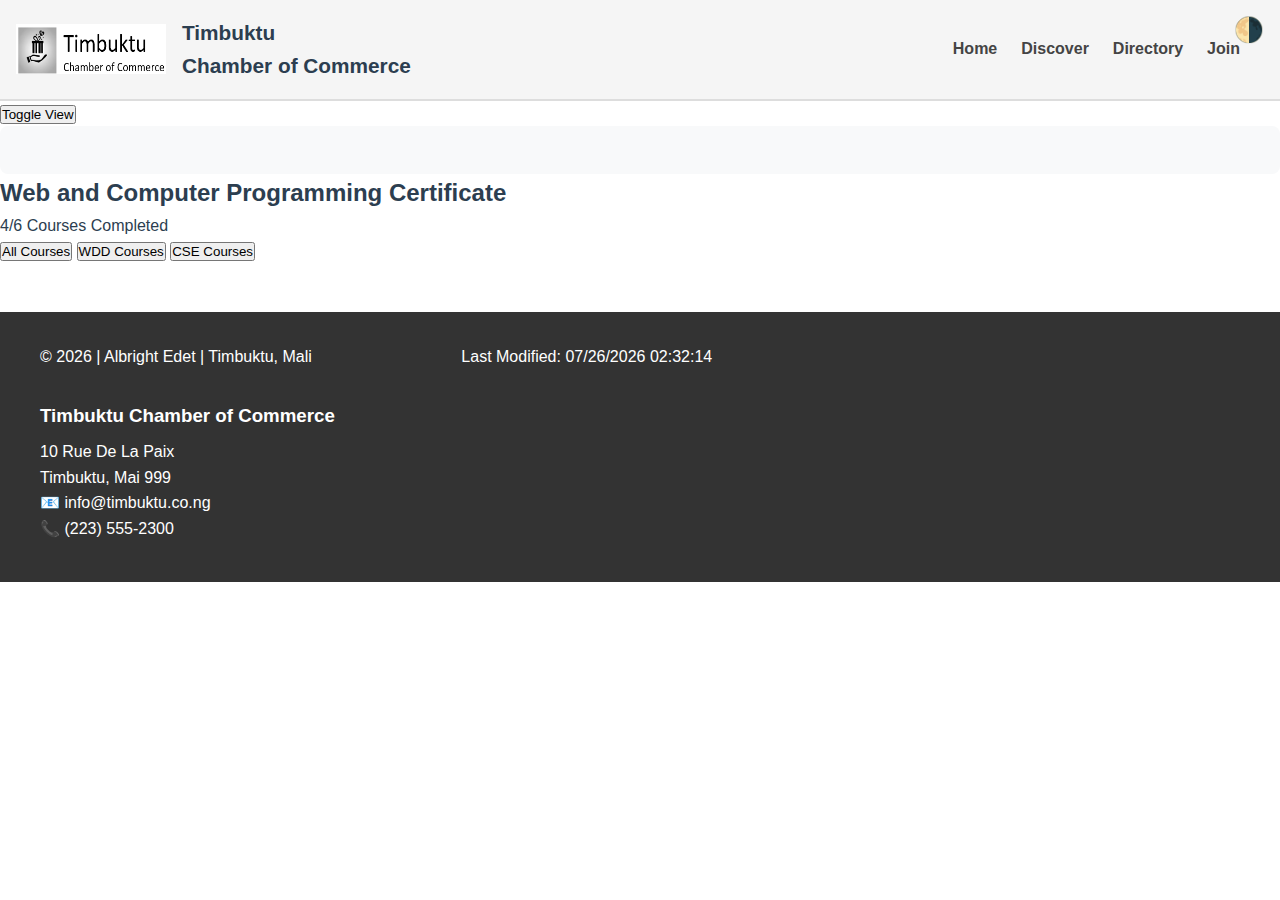
==== chamber/index.html @ 40a5cd1f "directory page" ====
<!DOCTYPE html>
<html lang="en">
<head>
    <meta charset="UTF-8">
    <meta name="viewport" content="width=device-width, initial-scale=1.0">
    <meta property="og:title" content="Timbuktu Chamber of Commerce">
    <meta property="og:type" content="website">
    <meta property="og:image" content="https://example.com/images/timbuktu-cityscape.jpg">
    <meta property="og:url" content="https://www.timbuktu-chamber.org">
    <meta name="description" content="Timbuktu Chamber of Commerce - Your source for local business and community information">
    <meta name="author" content="Albright Edet">
    <meta property="og:description" content="Timbuktu Chamber of Commerce - Your source for local business and community information">
    <meta name="twitter:card" content="summary_large_image">
    <title>Timbuktu Chamber of Commerce</title>
    <link rel="stylesheet" href="https://fonts.googleapis.com/css2?family=Roboto:wght@300;500&family=Open+Sans:wght@400;700&display=swap">
    <link rel="stylesheet" href="styles/style.css">
    <script src="scripts/navigation.js" defer></script>
    <script src="scripts/date.js" defer></script>
    <script src="scripts/course.js" defer></script>
    <script src="scripts/theme.js" defer></script>
    <script src="scripts/members.js" defer></script>
</head>
<body>
    <header>
        <div class="header-content">
            <img src="images/Tim.webp" alt="Chamber Logo" width="150" height="50">
            <h1>Timbuktu<br><span>Chamber of Commerce</span></h1>
        </div>
        <nav class="main-nav">
            <button class="menu-toggle" aria-label="Toggle navigation">☰</button>
            <ul class="nav-list">
                <li><a href="index.html" class="active">Home</a></li>
                <li><a href="#">Discover</a></li>
                <li><a href="Directory.html">Directory</a></li>
                <li><a href="#">Join</a></li>
            </ul>
            <button id="theme-toggle" aria-label="Toggle theme">🌗</button>
        </nav>
    </header>

    <main>
        <section class="business-listings">
            <button id="toggleView">Toggle View</button>
            <div id="membersContainer" class="grid-view"></div>
        </section>

        <aside class="weather-section">
            <!-- Weather section remains unchanged -->
        </aside>

        <section class="certificate-info">
            <h2>Web and Computer Programming Certificate</h2>
            <div class="progress-bar">
                <div class="progress-fill" style="width: calc(4/6*100%)">
                    <span>4/6 Courses Completed</span>
                </div>
            </div>
        </section>

        <section class="filter-controls">
            <button class="filter-btn active" data-filter="all">All Courses</button>
            <button class="filter-btn" data-filter="WDD">WDD Courses</button>
            <button class="filter-btn" data-filter="CSE">CSE Courses</button>
        </section>

        <section class="courses-grid" id="coursesContainer"></section>

        <div class="loading-overlay">
            <div class="spinner"></div>
        </div>
        
    </main>

    <footer>
        <div class="footer-content">
            <p>&copy; <span id="currentYear"></span> | Albright Edet | Timbuktu, Mali</p>
            <p id="lastModified"></p>
            <div class="chamber-info">
                <h3>Timbuktu Chamber of Commerce</h3>
                <p>10 Rue De La Paix<br>
                Timbuktu, Mai 999<br>
                📧 info@timbuktu.co.ng<br>
                📞 (223) 555-2300</p>
            </div>
        </div>
    </footer>
</body>
</html>
---- chamber/styles/style.css ----
/* Base Styles */
* {
  margin: 0;
  padding: 0;
  box-sizing: border-box;
  font-family: Arial, sans-serif;
}

:root {
  --primary-color: #2c3e50;
  --secondary-color: #3498db;
  --background-color: #ffffff;
  --text-color: #2c3e50;
  --light-text: #ffffff;
  --light-bg: #ecf0f1;
}

.dark-theme {
  --primary-color: #34495e;
  --secondary-color: #1abc9c;
  --background-color: #2c3e50;
  --text-color: #ecf0f1;
  --light-bg: #34495e;
}

body {
  line-height: 1.6;
  color: var(--text-color);
  background-color: var(--background-color);
  transition: background-color 0.3s, color 0.3s;
}

/* Rest of your existing styles below */
/* Header Styles */
header {
  background-color: #f5f5f5;
  padding: 1rem;
  border-bottom: 2px solid #ddd;
  display: flex;
  justify-content: space-between;
  align-items: center;
}

.header-content {
  display: flex;
  align-items: center;
}

.header-content img {
  margin-right: 1rem;
}

.main-nav {
  display: flex;
  align-items: center;
}

.nav-list {
  display: flex;
  list-style: none;
}

.nav-list li {
  margin-right: 1.5rem;
}

.nav-list li a {
  color: #444;
  text-decoration: none;
  font-weight: bold;
}

.menu-toggle {
  display: none;
}

#theme-toggle {
  position: fixed;
  top: 1rem;
  right: 1rem;
  background: none;
  border: none;
  font-size: 1.5rem;
  cursor: pointer;
  z-index: 1000;
  margin-left: 1rem;
}

.tech-pill {
  background-color: var(--secondary-color);
  color: var(--light-text);
  padding: 0.25rem 0.75rem;
  border-radius: 1rem;
  font-size: 0.85rem;
  margin: 0.25rem;
  display: inline-block;
}

.empty-state {
  text-align: center;
  grid-column: 1 / -1;
  padding: 2rem;
  opacity: 0.7;
}

.loading-overlay {
  position: fixed;
  top: 0;
  left: 0;
  width: 100%;
  height: 100%;
  background: rgba(255, 255, 255, 0.8);
  display: none;
  place-items: center;
  z-index: 1000;
}

.loading-overlay.visible {
  display: grid;
}

.spinner {
  width: 3rem;
  height: 3rem;
  border: 4px solid var(--secondary-color);
  border-top-color: transparent;
  border-radius: 50%;
  animation: spin 0.8s linear infinite;
}

@keyframes spin {
  to { transform: rotate(360deg); }
}

#membersContainer.grid-view {
    display: grid;
    grid-template-columns: repeat(auto-fit, minmax(200px, 1fr));
    gap: 1rem;
}

#membersContainer.list-view {
    display: block;
}

.member-card {
    background: var(--light-bg);
    padding: 1rem;
    border: 1px solid var(--secondary-color);
    border-radius: 8px;
    text-align: center;
}

.member-card img {
    max-width: 100%;
    height: auto;
    border-radius: 50%;
}

.member-card h3 {
    margin: 0.5rem 0;
}

.member-card p {
    margin: 0.25rem 0;
}

.member-card a {
    color: var(--secondary-color);
    text-decoration: none;
    font-weight: bold;
}

.contact-info p {
  margin: 0.3rem 0;
  color: #444;
}

/* Weather Section Styles */
.weather-section {
  background: #f8f9fa;
  padding: 1.5rem;
  border-radius: 8px;
}

.temperature {
  font-size: 2.5rem;
  font-weight: bold;
  margin: 1rem 0;
}

.condition {
  color: #666;
  font-size: 1.2rem;
  margin-bottom: 1rem;
}

.details p {
  margin: 0.5rem 0;
  color: #444;
}

/* Footer Styles */
footer {
  background-color: #333;
  color: white;
  padding: 2rem 1rem;
  margin-top: 3rem;
}

.footer-content {
  max-width: 1200px;
  margin: 0 auto;
  display: grid;
  gap: 2rem;
}

.chamber-info p {
  margin: 0.5rem 0;
}

.legal {
  border-top: 1px solid #555;
  padding-top: 1.5rem;
}

.footer-businesses {
  margin-top: 1rem;
  display: grid;
  gap: 0.5rem;
}

/* Responsive Design */
@media (min-width: 768px) {
  main {
      grid-template-columns: 2fr 1fr;
  }
  
  .footer-content {
      grid-template-columns: 1fr 2fr;
  }
  
  h1 {
      font-size: 1.3rem;
  }
  
  nav {
      margin-top: 0;
  }
}
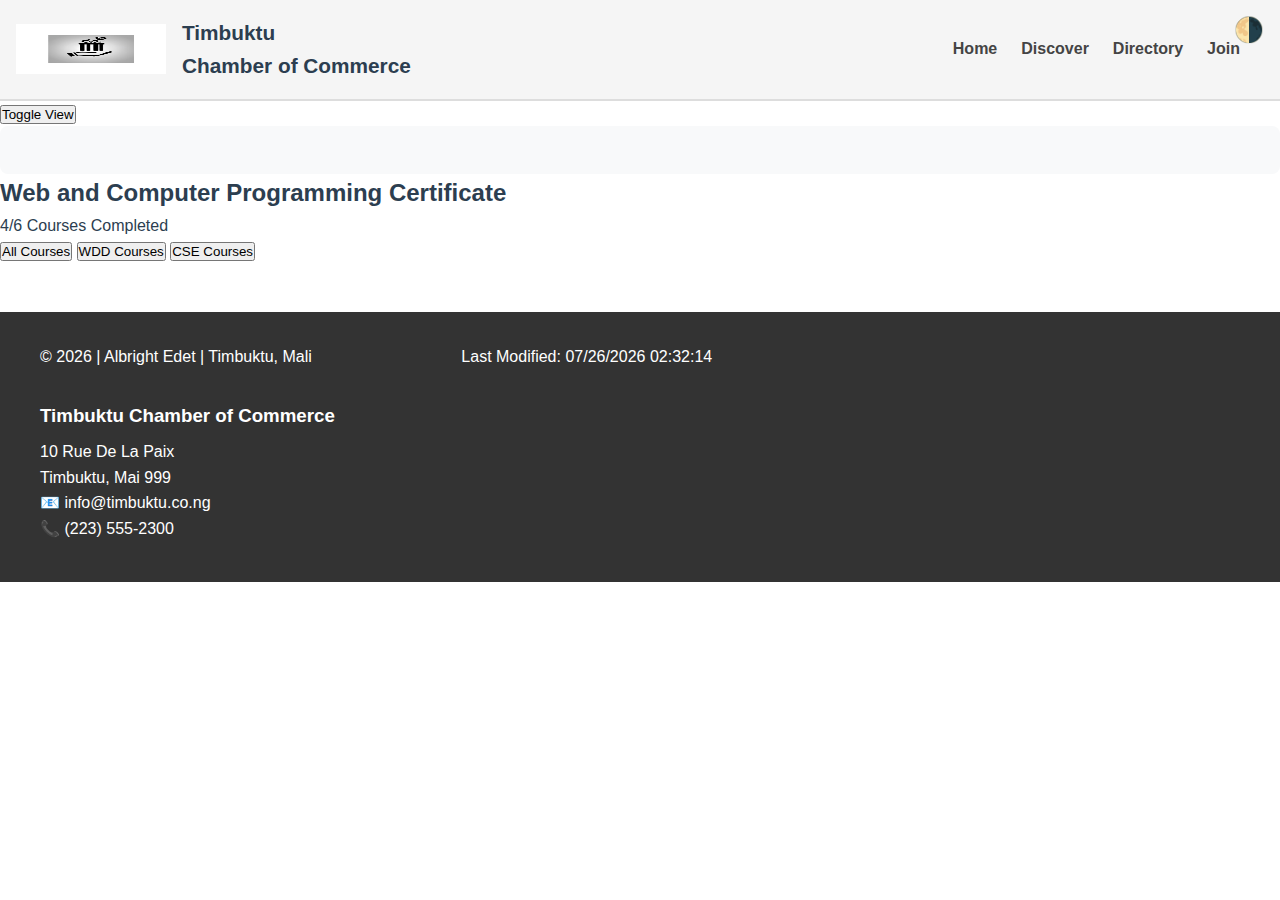
==== commit e8046597: "logo change" ====
--- a/chamber/index.html
+++ b/chamber/index.html
@@ -23,7 +23,7 @@
 <body>
     <header>
         <div class="header-content">
-            <img src="images/Tim.webp" alt="Chamber Logo" width="150" height="50">
+            <img src="images/logo.webp" alt="Chamber Logo" width="150" height="50">
             <h1>Timbuktu<br><span>Chamber of Commerce</span></h1>
         </div>
         <nav class="main-nav">
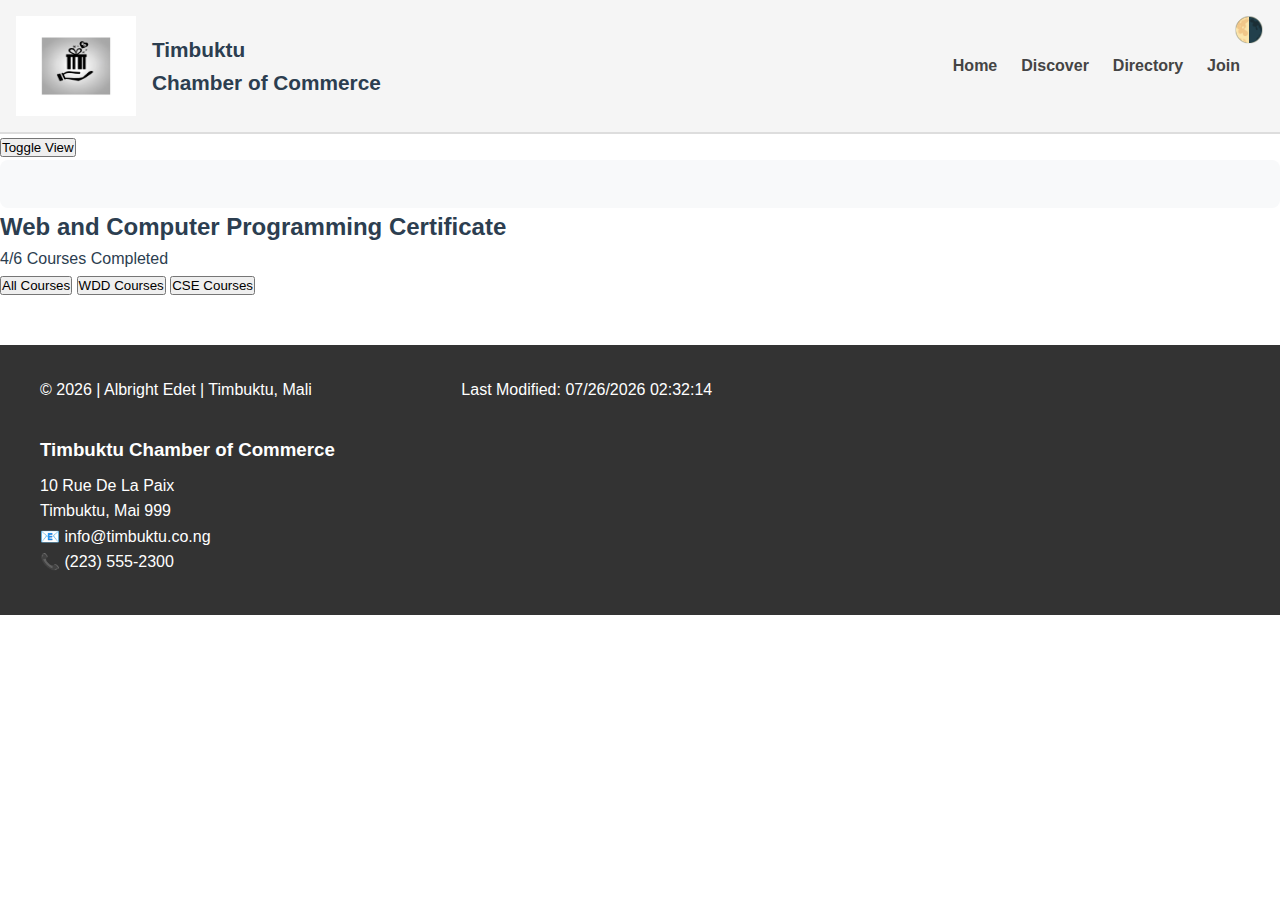
==== commit ac14356e: "logo size" ====
--- a/chamber/index.html
+++ b/chamber/index.html
@@ -23,7 +23,7 @@
 <body>
     <header>
         <div class="header-content">
-            <img src="images/logo.webp" alt="Chamber Logo" width="150" height="50">
+            <img src="images/logo.webp" alt="Chamber Logo" width="120" height="100">
             <h1>Timbuktu<br><span>Chamber of Commerce</span></h1>
         </div>
         <nav class="main-nav">
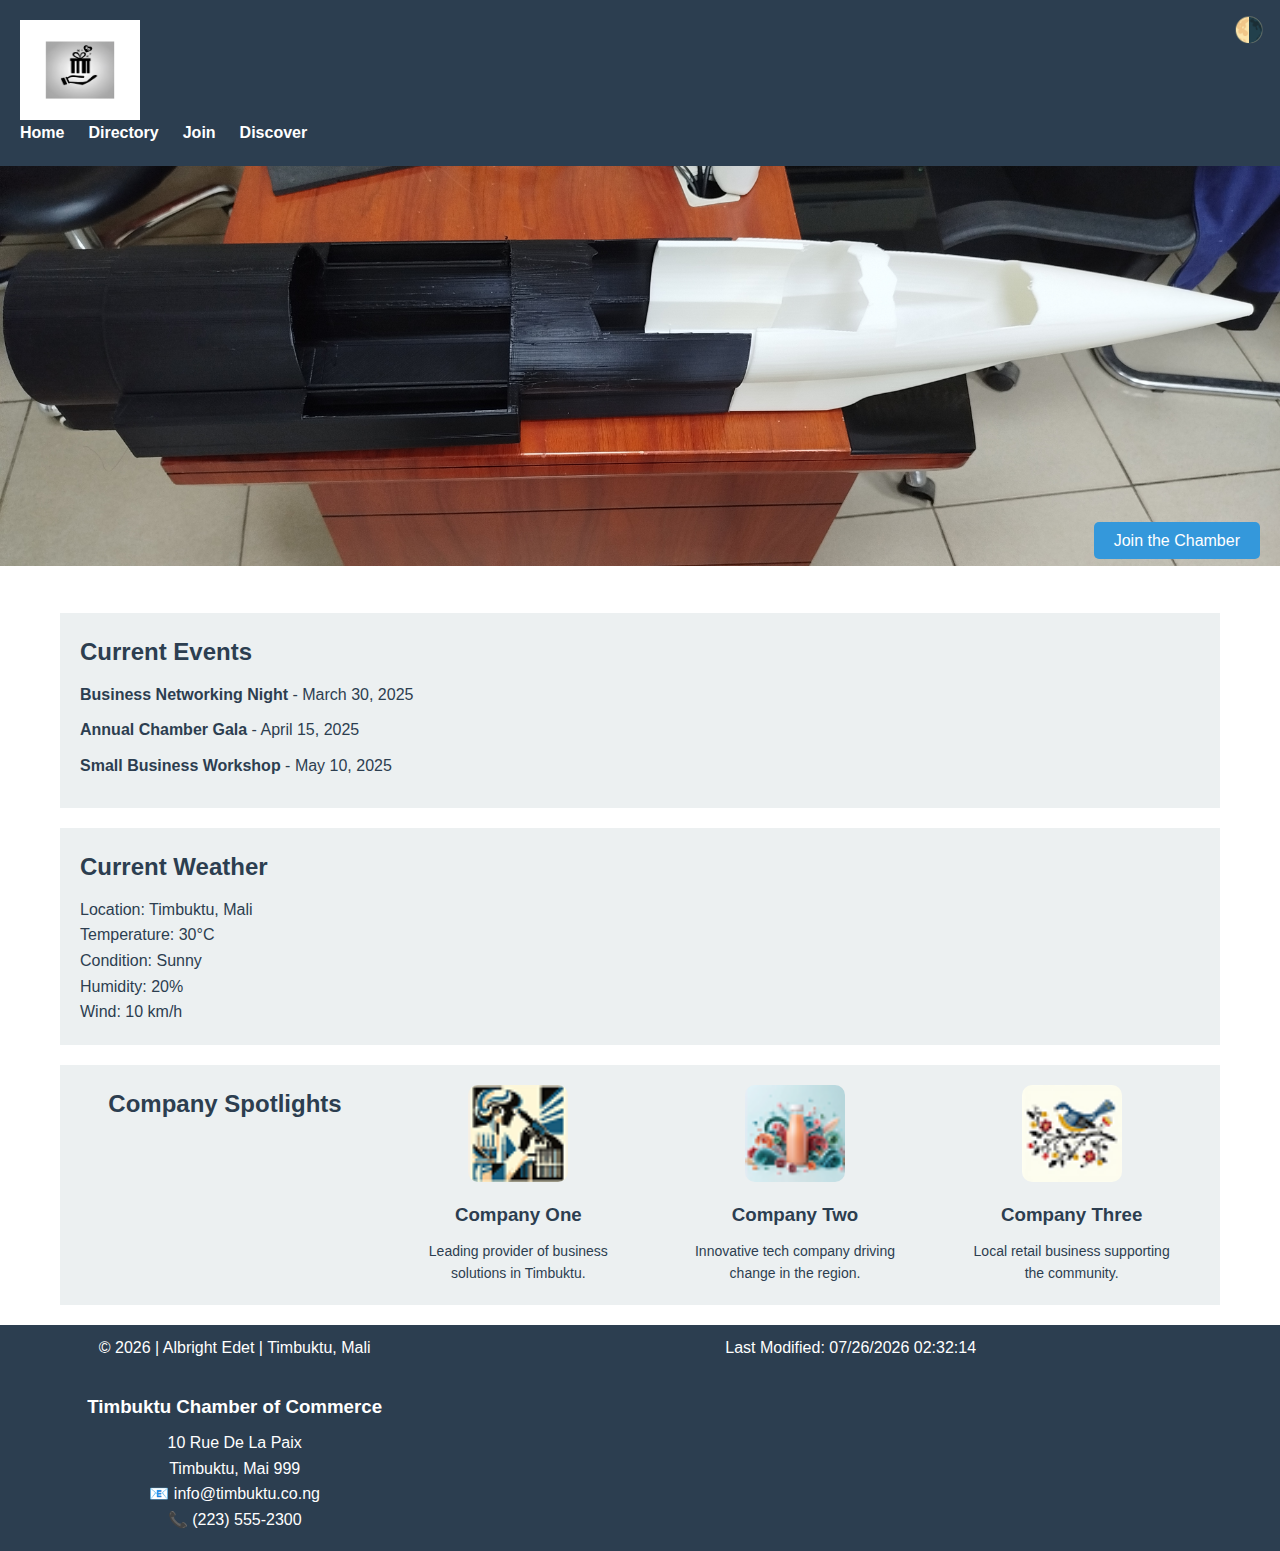
==== commit c6da4554: "comprehensive" ====
--- a/chamber/index.html
+++ b/chamber/index.html
@@ -5,7 +5,7 @@
     <meta name="viewport" content="width=device-width, initial-scale=1.0">
     <meta property="og:title" content="Timbuktu Chamber of Commerce">
     <meta property="og:type" content="website">
-    <meta property="og:image" content="https://example.com/images/timbuktu-cityscape.jpg">
+    <meta property="og:image" content="chamber/images/timbuktu-cityscape.jpg">
     <meta property="og:url" content="https://www.timbuktu-chamber.org">
     <meta name="description" content="Timbuktu Chamber of Commerce - Your source for local business and community information">
     <meta name="author" content="Albright Edet">
@@ -19,6 +19,8 @@
     <script src="scripts/course.js" defer></script>
     <script src="scripts/theme.js" defer></script>
     <script src="scripts/members.js" defer></script>
+    <!-- Favicon -->
+    <link rel="icon" href="images/favicon.ico" type="image/x-icon">
 </head>
 <body>
     <header>
@@ -30,45 +32,63 @@
             <button class="menu-toggle" aria-label="Toggle navigation">☰</button>
             <ul class="nav-list">
                 <li><a href="index.html" class="active">Home</a></li>
-                <li><a href="#">Discover</a></li>
-                <li><a href="Directory.html">Directory</a></li>
-                <li><a href="#">Join</a></li>
+                <li><a href="directory.html">Directory</a></li>
+                <li><a href="join.html">Join</a></li>
+                <li><a href="discover.html">Discover</a></li>
             </ul>
             <button id="theme-toggle" aria-label="Toggle theme">🌗</button>
         </nav>
     </header>
 
+    <div class="hero-section">
+        <img src="images/rs.jpg" alt="Timbuktu Cityscape" class="hero-image">
+        <div class="hero-content">
+            <a href="join.html" class="hero-button">Join the Chamber</a>
+        </div>
+    </div>
+
     <main>
-        <section class="business-listings">
-            <button id="toggleView">Toggle View</button>
-            <div id="membersContainer" class="grid-view"></div>
+        <!-- Current Events Section -->
+        <section class="current-events">
+            <h2>Current Events</h2>
+            <ul>
+                <li><strong>Business Networking Night</strong> - March 30, 2025</li>
+                <li><strong>Annual Chamber Gala</strong> - April 15, 2025</li>
+                <li><strong>Small Business Workshop</strong> - May 10, 2025</li>
+            </ul>
         </section>
 
+        <!-- Weather Section -->
         <aside class="weather-section">
-            <!-- Weather section remains unchanged -->
+            <h2>Current Weather</h2>
+            <div class="weather-info">
+                <p>Location: Timbuktu, Mali</p>
+                <p>Temperature: 30°C</p>
+                <p>Condition: Sunny</p>
+                <p>Humidity: 20%</p>
+                <p>Wind: 10 km/h</p>
+            </div>
         </aside>
 
-        <section class="certificate-info">
-            <h2>Web and Computer Programming Certificate</h2>
-            <div class="progress-bar">
-                <div class="progress-fill" style="width: calc(4/6*100%)">
-                    <span>4/6 Courses Completed</span>
-                </div>
+        <!-- Company Spotlights Section -->
+        <section class="company-spotlights">
+            <h2>Company Spotlights</h2>
+            <div class="spotlight">
+                <img src="images/company1.png" alt="Company One">
+                <h3>Company One</h3>
+                <p>Leading provider of business solutions in Timbuktu.</p>
+            </div>
+            <div class="spotlight">
+                <img src="images/company2.png" alt="Company Two">
+                <h3>Company Two</h3>
+                <p>Innovative tech company driving change in the region.</p>
+            </div>
+            <div class="spotlight">
+                <img src="images/company3.png" alt="Company Three">
+                <h3>Company Three</h3>
+                <p>Local retail business supporting the community.</p>
             </div>
         </section>
-
-        <section class="filter-controls">
-            <button class="filter-btn active" data-filter="all">All Courses</button>
-            <button class="filter-btn" data-filter="WDD">WDD Courses</button>
-            <button class="filter-btn" data-filter="CSE">CSE Courses</button>
-        </section>
-
-        <section class="courses-grid" id="coursesContainer"></section>
-
-        <div class="loading-overlay">
-            <div class="spinner"></div>
-        </div>
-        
     </main>
 
     <footer>
--- a/chamber/styles/style.css
+++ b/chamber/styles/style.css
@@ -28,17 +28,18 @@
   color: var(--text-color);
   background-color: var(--background-color);
   transition: background-color 0.3s, color 0.3s;
+  font-family: 'Open Sans', sans-serif;
+  margin: 0;
+  padding: 0;
 }
 
 /* Rest of your existing styles below */
 /* Header Styles */
 header {
-  background-color: #f5f5f5;
-  padding: 1rem;
-  border-bottom: 2px solid #ddd;
-  display: flex;
-  justify-content: space-between;
-  align-items: center;
+  background-color: #2c3e50;
+  color: #ffffff;
+  padding: 20px;
+  text-align: center;
 }
 
 .header-content {
@@ -58,6 +59,9 @@
 .nav-list {
   display: flex;
   list-style: none;
+  margin: 0;
+  padding: 0;
+  justify-content: flex-start; /* Align navigation items to the left */
 }
 
 .nav-list li {
@@ -65,7 +69,7 @@
 }
 
 .nav-list li a {
-  color: #444;
+  color: #ffffff; /* Set text color to white */
   text-decoration: none;
   font-weight: bold;
 }
@@ -177,9 +181,22 @@
 
 /* Weather Section Styles */
 .weather-section {
-  background: #f8f9fa;
-  padding: 1.5rem;
-  border-radius: 8px;
+    padding: 20px;
+    background-color: var(--light-bg);
+    margin: 20px 0;
+}
+
+.weather-section h2 {
+    margin-bottom: 10px;
+}
+
+.weather-section ul {
+    list-style: none;
+    padding: 0;
+}
+
+.weather-section li {
+    margin-bottom: 10px;
 }
 
 .temperature {
@@ -201,10 +218,10 @@
 
 /* Footer Styles */
 footer {
-  background-color: #333;
-  color: white;
-  padding: 2rem 1rem;
-  margin-top: 3rem;
+  background-color: #2c3e50;
+  color: #ffffff;
+  text-align: center;
+  padding: 10px;
 }
 
 .footer-content {
@@ -246,4 +263,403 @@
   nav {
       margin-top: 0;
   }
+}
+
+/* Hero Section Styles */
+.hero-section {
+    position: relative;
+    text-align: center;
+    color: white;
+}
+
+.hero-image {
+    width: 100%; /* Ensures the image spans the full width of the container */
+    height: 400px; /* Set the desired height */
+    object-fit: cover; /* Ensures the image scales properly without distortion */
+}
+
+.hero-content {
+    position: absolute;
+    bottom: 20px;
+    right: 20px;
+}
+
+.hero-button {
+    background-color: var(--secondary-color);
+    color: var(--light-text);
+    border: none;
+    padding: 10px 20px;
+    font-size: 16px;
+    cursor: pointer;
+    border-radius: 5px;
+    text-decoration: none;
+}
+
+.hero-button:hover {
+    background-color: var(--primary-color);
+}
+
+/* Current Events Section */
+.current-events {
+    padding: 20px;
+    background-color: var(--light-bg);
+    margin: 20px 0;
+}
+
+.current-events h2 {
+    margin-bottom: 10px;
+}
+
+.current-events ul {
+    list-style: none;
+    padding: 0;
+}
+
+.current-events li {
+    margin-bottom: 10px;
+}
+
+/* Company Spotlights Section */
+.company-spotlights {
+    display: flex;
+    gap: 20px;
+    justify-content: space-around;
+    padding: 20px;
+    background-color: var(--light-bg);
+}
+
+.spotlight {
+    text-align: center;
+    max-width: 200px;
+}
+
+.spotlight img {
+    width: 50%;
+    height: auto;
+    border-radius: 10px;
+}
+
+.spotlight h3 {
+    margin: 10px 0;
+}
+
+.spotlight p {
+    font-size: 14px;
+    color: var(--text-color);
+}
+
+.membership-cards {
+    display: flex;
+    flex-wrap: wrap;
+    gap: 20px;
+    margin-top: 20px;
+}
+
+.card {
+    flex: 1 1 calc(25% - 20px);
+    padding: 20px;
+    background-color: var(--light-bg);
+    border: 1px solid var(--secondary-color);
+    text-align: center;
+    transition: transform 0.3s ease, opacity 0.3s ease;
+}
+
+.card:hover {
+    transform: scale(1.05);
+    opacity: 0.9;
+}
+
+.modal {
+    display: none;
+    position: fixed;
+    top: 0;
+    left: 0;
+    width: 100%;
+    height: 100%;
+    background-color: rgba(0, 0, 0, 0.5);
+    justify-content: center;
+    align-items: center;
+}
+
+.modal-content {
+    background-color: white;
+    padding: 20px;
+    border-radius: 10px;
+    text-align: center;
+}
+
+/* Form Section */
+.join-form {
+    max-width: 800px;
+    margin: 20px auto;
+    padding: 20px;
+    background-color: var(--light-bg);
+    border: 1px solid var(--secondary-color);
+    border-radius: 8px;
+    box-shadow: 0 4px 8px rgba(0, 0, 0, 0.1);
+}
+
+.join-form h2 {
+    text-align: center;
+    margin-bottom: 20px;
+    color: var(--primary-color);
+}
+
+.join-form form {
+    display: grid;
+    grid-template-columns: 1fr 1fr;
+    gap: 20px;
+}
+
+.join-form label {
+    display: flex;
+    flex-direction: column;
+    font-weight: bold;
+    color: var(--primary-color);
+}
+
+.join-form input,
+.join-form select,
+.join-form textarea {
+    padding: 10px;
+    font-size: 14px;
+    border: 1px solid var(--secondary-color);
+    border-radius: 4px;
+    width: 100%;
+    box-sizing: border-box;
+}
+
+.join-form textarea {
+    resize: vertical;
+    min-height: 80px;
+}
+
+.join-form input[type="submit"] {
+    grid-column: span 2;
+    background-color: var(--secondary-color);
+    color: var(--light-text);
+    font-size: 16px;
+    font-weight: bold;
+    border: none;
+    padding: 10px;
+    cursor: pointer;
+    border-radius: 4px;
+    text-align: center;
+}
+
+.join-form input[type="submit"]:hover {
+    background-color: var(--primary-color);
+}
+
+/* Membership Cards Section */
+.membership-cards {
+    display: flex;
+    flex-wrap: wrap;
+    gap: 20px;
+    margin: 20px auto;
+    justify-content: center;
+}
+
+.card {
+    flex: 1 1 calc(25% - 20px);
+    padding: 20px;
+    background-color: var(--light-bg);
+    border: 1px solid var(--secondary-color);
+    text-align: center;
+    border-radius: 8px;
+    transition: transform 0.3s ease, opacity 0.3s ease;
+}
+
+.card:hover {
+    transform: scale(1.05);
+    opacity: 0.9;
+}
+
+.card h3 {
+    margin-bottom: 10px;
+    color: var(--primary-color);
+}
+
+.card a {
+    color: var(--secondary-color);
+    text-decoration: none;
+    font-weight: bold;
+}
+
+.card a:hover {
+    text-decoration: underline;
+}
+
+/* General Styles for Directory Page */
+main {
+    padding: 20px;
+    max-width: 1200px;
+    margin: 0 auto;
+}
+
+h1 {
+    text-align: center;
+    color: var(--primary-color);
+    margin-bottom: 20px;
+}
+
+/* Business Listings Section */
+.business-listings {
+    margin: 20px 0;
+    text-align: center;
+}
+
+.business-listings button {
+    background-color: var(--secondary-color);
+    color: var(--light-text);
+    border: none;
+    padding: 10px 20px;
+    font-size: 16px;
+    cursor: pointer;
+    border-radius: 5px;
+    margin-bottom: 20px;
+}
+
+.business-listings button:hover {
+    background-color: var(--primary-color);
+}
+
+/* Members Container */
+#membersContainer {
+    display: grid;
+    grid-template-columns: repeat(auto-fit, minmax(300px, 1fr));
+    gap: 20px;
+    margin-top: 20px;
+}
+
+.member-card {
+    background-color: var(--light-bg);
+    border: 1px solid var(--secondary-color);
+    border-radius: 8px;
+    padding: 20px;
+    text-align: center;
+    box-shadow: 0 4px 8px rgba(0, 0, 0, 0.1);
+}
+
+.member-card img {
+    width: 100px;
+    height: 100px;
+    border-radius: 50%;
+    margin-bottom: 10px;
+}
+
+.member-card h3 {
+    margin: 10px 0;
+    color: var(--primary-color);
+}
+
+.member-card p {
+    font-size: 14px;
+    color: var(--text-color);
+    margin: 5px 0;
+}
+
+.member-card a {
+    color: var(--secondary-color);
+    text-decoration: none;
+    font-weight: bold;
+}
+
+.member-card a:hover {
+    text-decoration: underline;
+}
+
+/* General Styles */
+body {
+    font-family: 'Open Sans', sans-serif;
+    margin: 0;
+    padding: 0;
+}
+
+header {
+    background-color: #2c3e50;
+    color: #ffffff;
+    padding: 20px;
+    text-align: center;
+}
+
+footer {
+    background-color: #2c3e50;
+    color: #ffffff;
+    text-align: center;
+    padding: 10px;
+}
+
+.visitor-message {
+    background-color: #f4f4f4;
+    padding: 15px;
+    margin: 20px;
+    border: 1px solid #ddd;
+    text-align: center;
+}
+
+/* Discover Grid */
+.discover-grid {
+    display: grid;
+    gap: 20px;
+    padding: 20px;
+}
+
+/* Card Styles */
+.card {
+    background-color: #ffffff;
+    border: 1px solid #ddd;
+    border-radius: 8px;
+    overflow: hidden;
+    box-shadow: 0 4px 8px rgba(0, 0, 0, 0.1);
+    transition: transform 0.3s ease, box-shadow 0.3s ease;
+}
+
+.card:hover {
+    transform: scale(1.05);
+    box-shadow: 0 8px 16px rgba(0, 0, 0, 0.2);
+}
+
+.card figure {
+    margin: 0;
+}
+
+.card img {
+    width: 100%;
+    height: auto;
+}
+
+.card h2 {
+    font-size: 1.2rem;
+    margin: 10px;
+    color: #2c3e50;
+}
+
+.card address {
+    font-style: normal;
+    font-size: 0.9rem;
+    margin: 10px;
+    color: #555;
+}
+
+.card p {
+    font-size: 0.9rem;
+    margin: 10px;
+    color: #333;
+}
+
+.card button {
+    display: block;
+    margin: 10px auto 20px;
+    padding: 10px 20px;
+    background-color: #3498db;
+    color: #ffffff;
+    border: none;
+    border-radius: 4px;
+    cursor: pointer;
+    font-size: 1rem;
+}
+
+.card button:hover {
+    background-color: #2c3e50;
 }